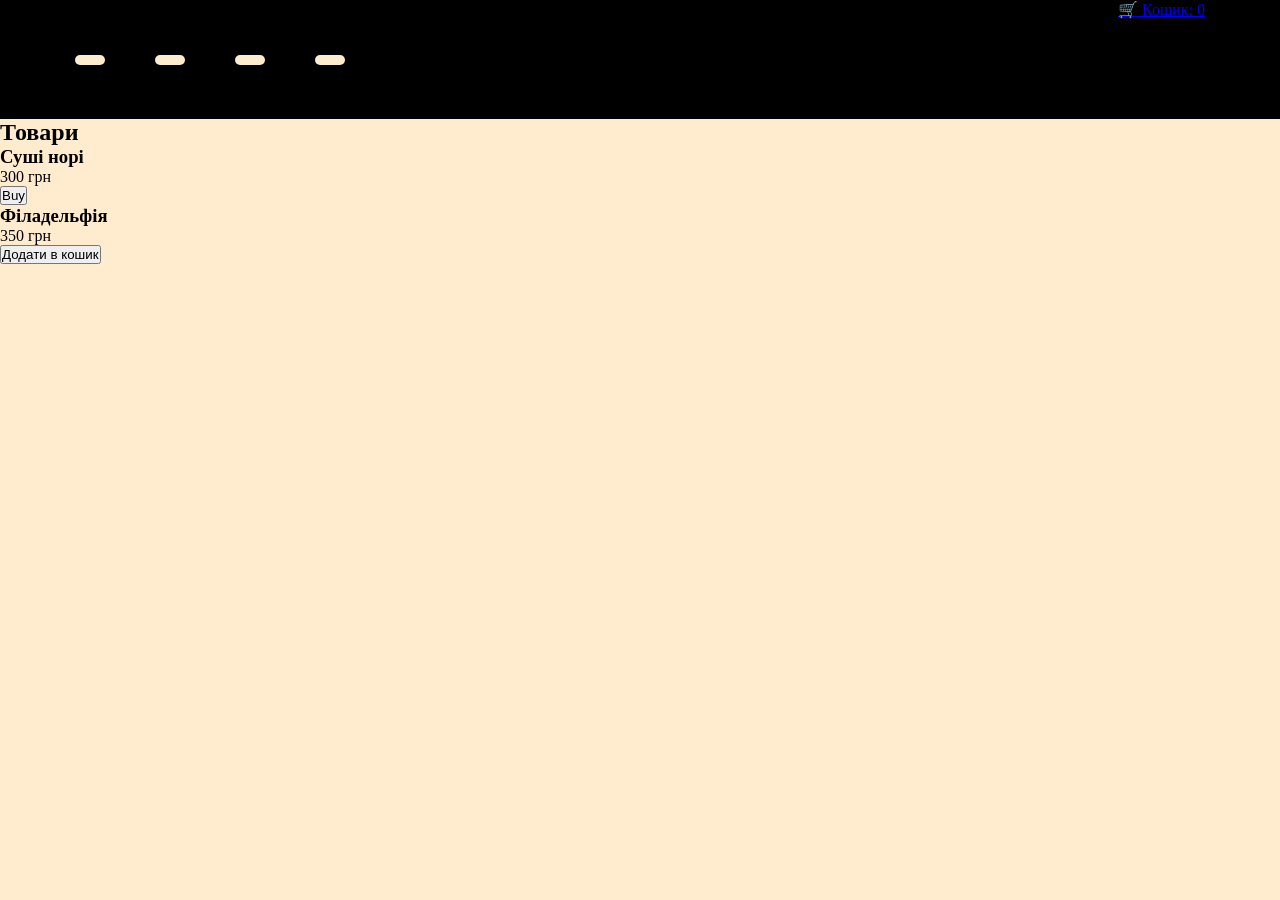
==== sushi-main/index.html @ d0b380fe "Add files via upload" ====
<!DOCTYPE html>
<html lang="en">
<head>
    <meta charset="UTF-8">
    <meta name="viewport" content="width=device-width, initial-scale=1.0">
    <title>Yami sushi</title>
    <link rel="stylesheet" href="styles/style.css">
    <link rel="stylesheet" href="styles/header.css">
    <link rel="stylesheet" href="styles/footer.css">
</head>
<body>
    <header>
        <div class="wrapper">
        <div class="title">
            <div class="logo">
                <img src="" alt="">
                <div class="heading">
                    <h1>Yami sushi</h1>
                </div>
            </div>
            <div class="menu">
                <ul class="nav-bar">
                    <li class="nav-item"><a href="nav-link"></a></li>
                    <li class="nav-item"><a href="nav-link"></a></li>
                    <li class="nav-item"><a href="nav-link"></a></li>
                    <li class="nav-item"><a href="nav-link"></a></li>
                </ul>
            </div>
            <div class="contacts">
                <p>Година роботи</p>
                <p>+380686555329</p>
                <div class="socials">
                    <img src="" alt="">
                    <img src="" alt="">
                </div>
                <div class="burger">
                    <span></span>
                    <span></span>
                    <span></span>
                </div>
            </div>
        </div>
        <a href="index.html">
            🛒 Кошик: <span class="cart-count">0</span>
        </a>
    
    </header>
    <h2>Товари</h2>

    <div class="product">
        <h3>Суші норі</h3>
        <p>300 грн</p>
        <button class="CatProdMore" onclick="addToCart(1,'title',25000,'img/image.png')">
            Buy
        </button>
    </div>
    
    <div class="product">
        <h3>Філадельфія</h3>
        <p> 350 грн</p>
        <button onclick="addToCart(2,'Мишка',800,'img/mouse.png')">
            Додати в кошик
        </button>
    </div>
    
   
    <script src="js/cart-page.js"></script>
    <script src="js/cart.js"></script>
</body>
</html>
---- sushi-main/styles/style.css ----
*{
    padding:0;
    margin:0;
    box-sizing: border-box;

}

body{
    font:sans-serif;
    background:blanchedalmond
}

.wrapper{
    margin:0 75px;
}
---- sushi-main/styles/header.css ----
header{
    background-color:black;
    max-height: 100%;
}

header .wrapper{
  display:flex;
  justify-content:space-between;
  slip-item:center;

}

header title{
   display:flex;
   slip-item:center;
   justify-content:center;

}

header .nav-bar{
   display:flex;
   flex-direction:row;
   justify-content:center;
   gap:50px;
}


.contacts{
    text-align:center;
}

.nav-item{
   list-style:none;
   background-color:blanchedalmond;
   padding:5px 15px;
   border-radius:5px;
}

.nav-link{
    text-decoration:none;
    color:white;
    width:fit-content;
    text-align:center;
}

.burger span{
    background-color:blanchedalmond;
    width:50px;
    height:5px;

}

.burger{
    display:flex;
    flex-direction: column;
    gap:10px;
    display:none;
}

@media (max-width:760px) {
    .nav-bar{
        flex-direction: column;
        position: absolute;
        width:100%;
        top:100px 120px;
        left:0;
        gap:0;
    }


nav-item{
    width:100%;
    border-radius: 0;
}

.nav-item:last-child{
    display:block;
    text-align:left;
}

.contacts{
    display:none;
}


.burger{
    display:flex;
}
}
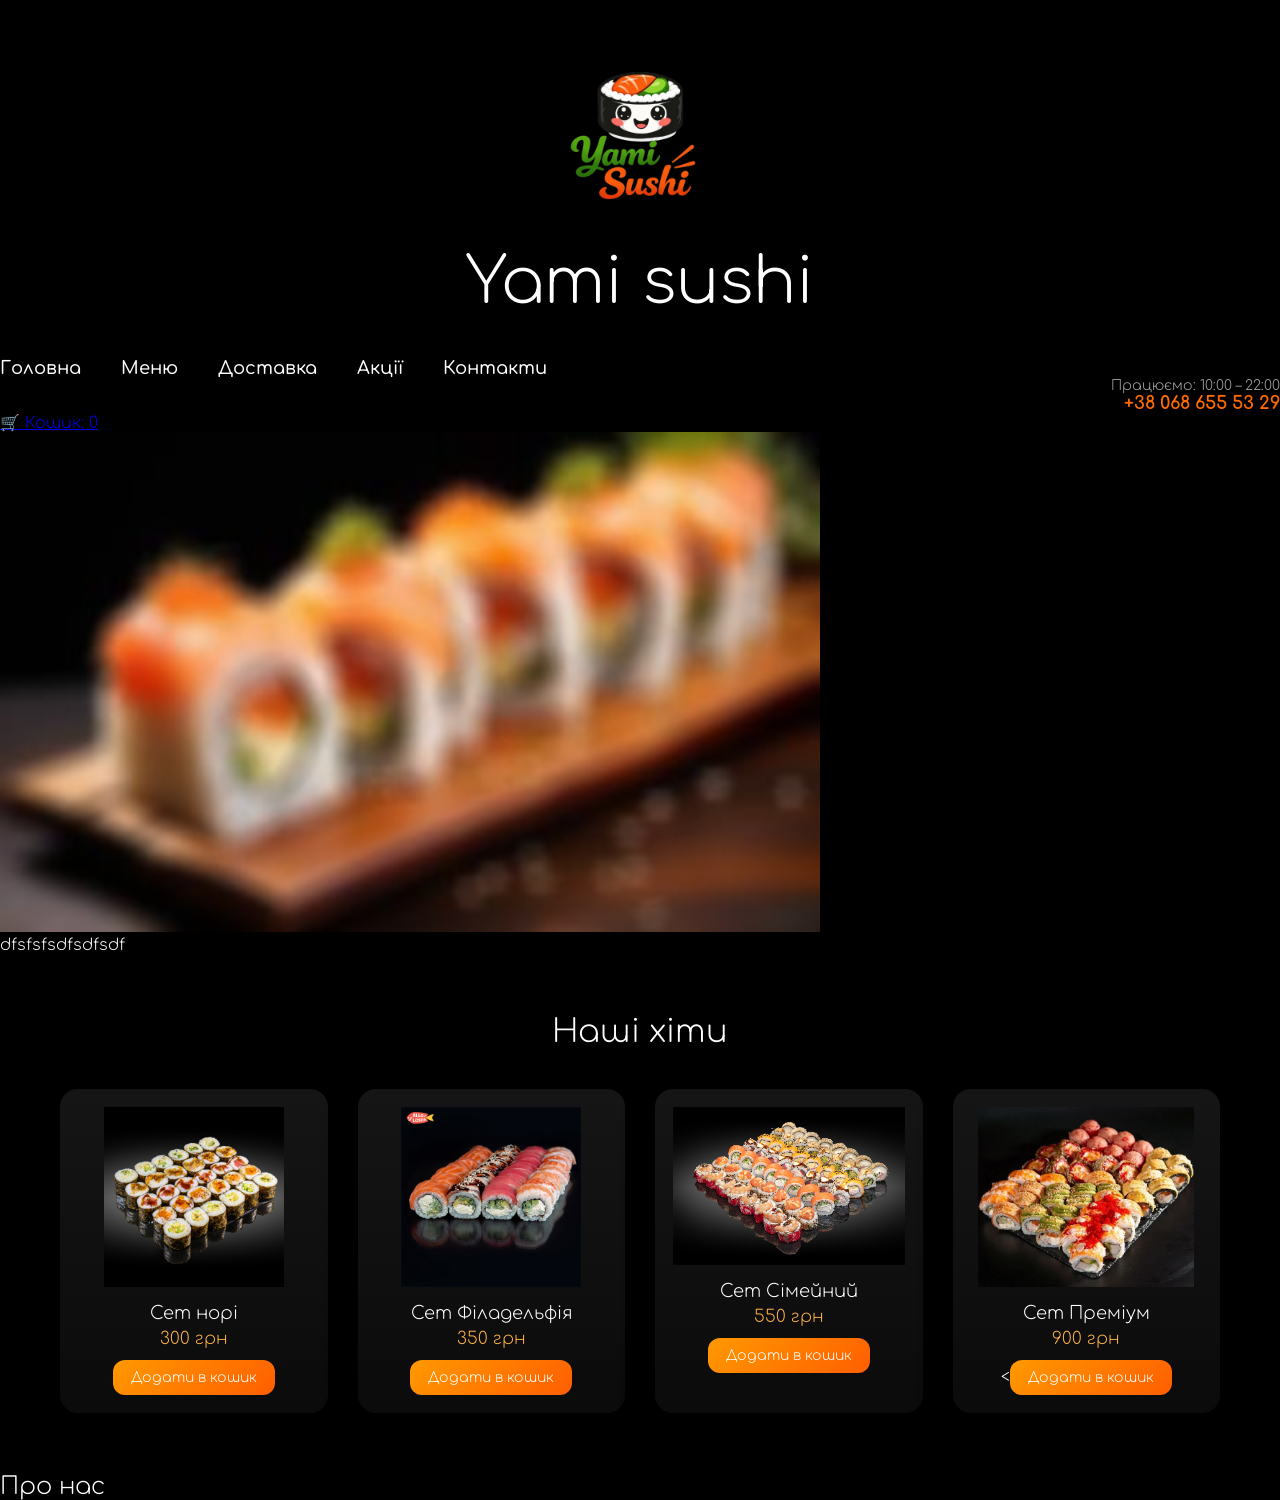
==== commit 5ef84d60: "Add files via upload" ====
--- a/sushi-main/index.html
+++ b/sushi-main/index.html
@@ -5,34 +5,39 @@
     <meta name="viewport" content="width=device-width, initial-scale=1.0">
     <title>Yami sushi</title>
     <link rel="stylesheet" href="styles/style.css">
+    <link rel="stylesheet" href="styles/footer.css">
+    <link rel="preconnect" href="https://fonts.googleapis.com">
+    <link rel="preconnect" href="https://fonts.gstatic.com" crossorigin>
+    <link href="https://fonts.googleapis.com/css2?family=Comfortaa:wght@300..700&display=swap" rel="stylesheet">
     <link rel="stylesheet" href="styles/header.css">
-    <link rel="stylesheet" href="styles/footer.css">
+
 </head>
 <body>
     <header>
         <div class="wrapper">
-        <div class="title">
+        <div class="title comfortaa-300">
             <div class="logo">
-                <img src="" alt="">
+                <img src="Yami sushi.png" alt="">
                 <div class="heading">
                     <h1>Yami sushi</h1>
                 </div>
             </div>
-            <div class="menu">
-                <ul class="nav-bar">
-                    <li class="nav-item"><a href="nav-link"></a></li>
-                    <li class="nav-item"><a href="nav-link"></a></li>
-                    <li class="nav-item"><a href="nav-link"></a></li>
-                    <li class="nav-item"><a href="nav-link"></a></li>
-                </ul>
-            </div>
-            <div class="contacts">
-                <p>Година роботи</p>
-                <p>+380686555329</p>
-                <div class="socials">
-                    <img src="" alt="">
-                    <img src="" alt="">
-                </div>
+        </div>
+        <nav class="nav">
+            <a href="#">Головна</a>
+            <a href="#">Меню</a>
+            <a href="#">Доставка</a>
+            <a href="#">Акції</a>
+            <a href="#">Контакти</a>
+          </nav>
+      
+        </div>
+        <div class="contact">
+            <p>Працюємо: 10:00 – 22:00</p>
+            <a href="tel:+380686555329">+38 068 655 53 29</a>
+          </div>
+      
+        </div>
                 <div class="burger">
                     <span></span>
                     <span></span>
@@ -40,31 +45,75 @@
                 </div>
             </div>
         </div>
-        <a href="index.html">
+        <a href="cartpage.html">
             🛒 Кошик: <span class="cart-count">0</span>
         </a>
     
     </header>
-    <h2>Товари</h2>
 
-    <div class="product">
-        <h3>Суші норі</h3>
-        <p>300 грн</p>
-        <button class="CatProdMore" onclick="addToCart(1,'title',25000,'img/image.png')">
-            Buy
-        </button>
+    <div class="hero">
+        <img src="тайтл.jfif" alt="">
+        <p>dfsfsfsdfsdfsdf</p>
+        
     </div>
-    
-    <div class="product">
-        <h3>Філадельфія</h3>
-        <p> 350 грн</p>
-        <button onclick="addToCart(2,'Мишка',800,'img/mouse.png')">
-            Додати в кошик
-        </button>
+
+    <section class="products">
+    <h2 class="title">Наші хіти</h2>
+
+    <div class="products-grid">
+
+        <div class="product-card">
+            <img src="Сет норі.png" alt="">
+            <h3>Сет норі</h3>
+            <p class="price">300 грн</p>
+            <button class="btn add-to-cart"
+        data-name="Сет норі"
+        data-price="300">
+    Додати в кошик
+</button>
+        </div>
+
+        <div class="product-card">
+            <img src="Сет філадельфія.jpg" alt="">
+            <h3>Сет Філадельфія</h3>
+            <p class="price">350 грн</p>
+            <button class="btn add-to-cart"
+        data-name="Сет Філадельфія"
+        data-price="350">
+    Додати в кошик
+</button>
+        </div>
+
+        <div class="product-card">
+            <img src="_Сімейний час 1,9 кг.jpg" alt="">
+            <h3>Сет Сімейний</h3>
+            <p class="price">550 грн</p>
+            <button class="btn add-to-cart"
+        data-name="Сет Сімейний"
+        data-price="550">
+    Додати в кошик
+</button>
+        </div>
+
+         <div class="product-card">
+            <img src="Преміум.webp" alt="">
+            <h3>Сет Преміум</h3>
+            <p class="price">900 грн</p>
+            <<button class="btn add-to-cart"
+        data-name="Сет Преміум"
+        data-price="900">
+    Додати в кошик
+</button>
+        </div>
     </div>
+</section>
+
+<div class="about">
+    <h2>Про нас</h2>
+
     
    
-    <script src="js/cart-page.js"></script>
+    <script src="js/cartpage.js"></script>
     <script src="js/cart.js"></script>
 </body>
 </html>
--- a/sushi-main/styles/style.css
+++ b/sushi-main/styles/style.css
@@ -1,15 +1,110 @@
 *{
+    margin:0;
     padding:0;
-    margin:0;
-    box-sizing: border-box;
-
+    box-sizing:border-box;
+    font-family: "Comfortaa", sans-serif !important; 
+    font-optical-sizing: auto;
+    font-weight: 300;
+    font-style: normal;
 }
 
 body{
-    font:sans-serif;
-    background:blanchedalmond
+    background:#0c0c0c;
+    color:#fff;
+}
+.comfortaa-300 {
+    font-family: "Comfortaa", sans-serif !important; 
+    font-optical-sizing: auto;
+    font-weight: 300;
+    font-style: normal;
+  }
+
+/* заголовок */
+
+.title{
+    text-align:center;
+    font-size:32px;
+    margin:40px 0;
 }
 
-.wrapper{
-    margin:0 75px;
-}+/* секція товарів */
+
+.products{
+    padding:20px 60px 60px;
+}
+
+/* сітка карточок */
+
+.products-grid{
+    display:grid;
+    grid-template-columns: repeat(auto-fit, minmax(240px, 1fr));
+    gap:30px;
+}
+
+/* карточка */
+
+.product-card{
+    background:linear-gradient(180deg,#151515,#0b0b0b);
+    border-radius:18px;
+    padding:18px;
+    text-align:center;
+    transition:0.3s;
+    box-shadow:0 10px 30px rgba(0,0,0,0.6);
+}
+
+.product-card:hover{
+    transform:translateY(-8px);
+    box-shadow:0 15px 40px rgba(255,140,0,0.15);
+}
+
+.product-card img{
+    width:100%;
+    max-height:180px;
+    object-fit:contain;
+    margin-bottom:12px;
+}
+
+/* назва */
+
+.product-card h3{
+    font-size:18px;
+    margin-bottom:6px;
+}
+
+/* ціна */
+
+.price{
+    color:#ffb347;
+    font-size:17px;
+    margin-bottom:12px;
+}
+
+/* кнопка */
+
+.btn{
+    background:linear-gradient(135deg,#ff9900,#ff5e00);
+    border:none;
+    color:white;
+    padding:10px 18px;
+    border-radius:12px;
+    cursor:pointer;
+    font-size:14px;
+    transition:0.25s;
+}
+
+.btn:hover{
+    transform:scale(1.05);
+    box-shadow:0 0 12px rgba(255,153,0,0.6);
+}
+
+
+.hero img{
+    width: 800px;
+    height:300px;
+}
+
+.hero p{
+    padding: PX;
+}
+
+    
--- a/sushi-main/styles/header.css
+++ b/sushi-main/styles/header.css
@@ -1,89 +1,66 @@
-header{
-    background-color:black;
-    max-height: 100%;
+body{
+    margin:0;
+    /* font-family: Arial, sans-serif; */
+    background:black;
 }
 
-header .wrapper{
-  display:flex;
-  justify-content:space-between;
-  slip-item:center;
+.header{
+    padding:20px 0;
+    border-bottom:1px solid #222;
+}
+
+.container{
+    width:1200px;
+    margin:auto;
+
+    display:flex;
+    align-items:center;
+    justify-content:space-between;
+}
+
+.logo img{
+    height:200px;
+}
+
+.nav{
+    display:flex;
+    gap:40px;
+}
+
+.nav a{
+    color:white;
+    text-decoration:none;
+    font-size:18px;
+    font-weight:500;
+    transition:0.3s;
+}
+
+.nav a:hover{
+    color:#ff6b00
+}
+
+
+
+.contact{
+    text-align:right;
+}
+
+.contact p{
+    margin:0;
+    font-size:14px;
+    color:#aaa;
+}
+
+.contact a{
+    color:#ff6b00;
+    font-size:18px;
+    text-decoration:none;
+    font-weight:bold;
+}
+
+.hero img{
+    width: 820px;
+    height:500px;
 
 }
 
-header title{
-   display:flex;
-   slip-item:center;
-   justify-content:center;
-
-}
-
-header .nav-bar{
-   display:flex;
-   flex-direction:row;
-   justify-content:center;
-   gap:50px;
-}
-
-
-.contacts{
-    text-align:center;
-}
-
-.nav-item{
-   list-style:none;
-   background-color:blanchedalmond;
-   padding:5px 15px;
-   border-radius:5px;
-}
-
-.nav-link{
-    text-decoration:none;
-    color:white;
-    width:fit-content;
-    text-align:center;
-}
-
-.burger span{
-    background-color:blanchedalmond;
-    width:50px;
-    height:5px;
-
-}
-
-.burger{
-    display:flex;
-    flex-direction: column;
-    gap:10px;
-    display:none;
-}
-
-@media (max-width:760px) {
-    .nav-bar{
-        flex-direction: column;
-        position: absolute;
-        width:100%;
-        top:100px 120px;
-        left:0;
-        gap:0;
-    }
-
-
-nav-item{
-    width:100%;
-    border-radius: 0;
-}
-
-.nav-item:last-child{
-    display:block;
-    text-align:left;
-}
-
-.contacts{
-    display:none;
-}
-
-
-.burger{
-    display:flex;
-}
-}
